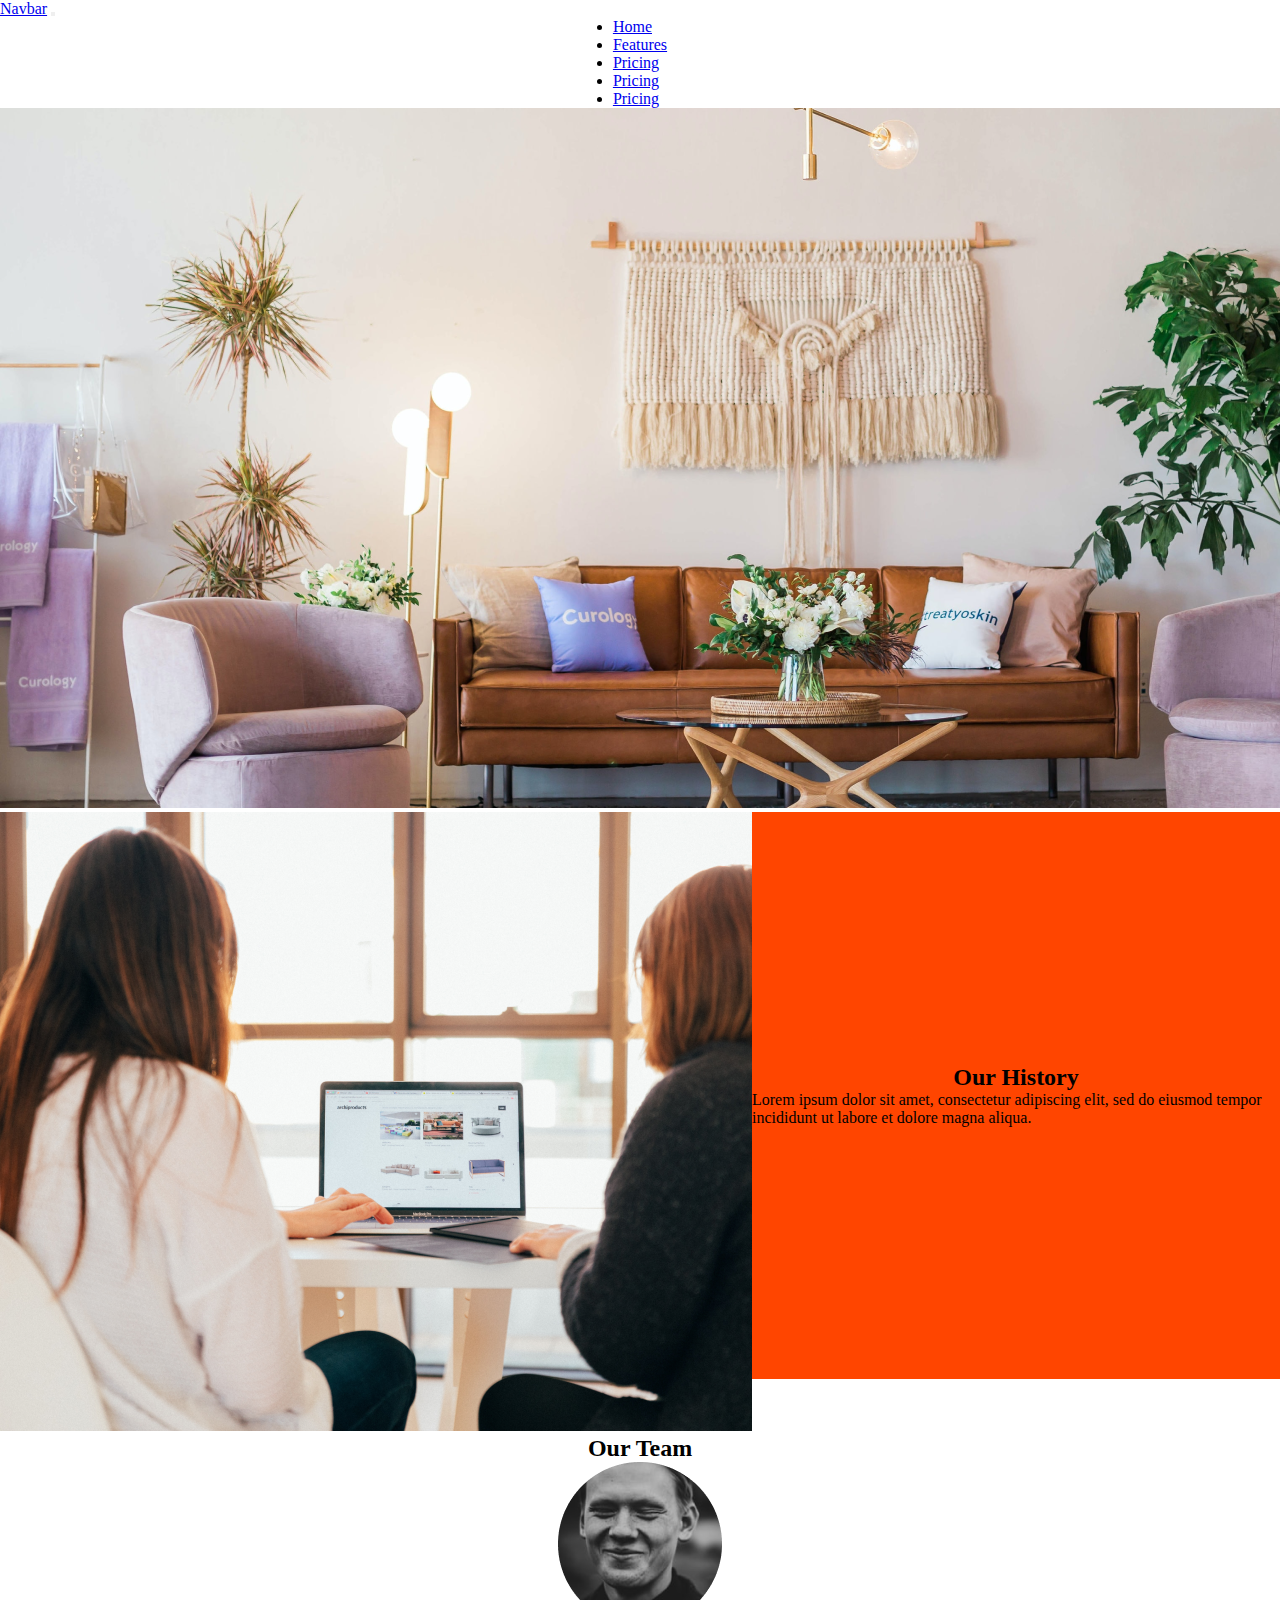
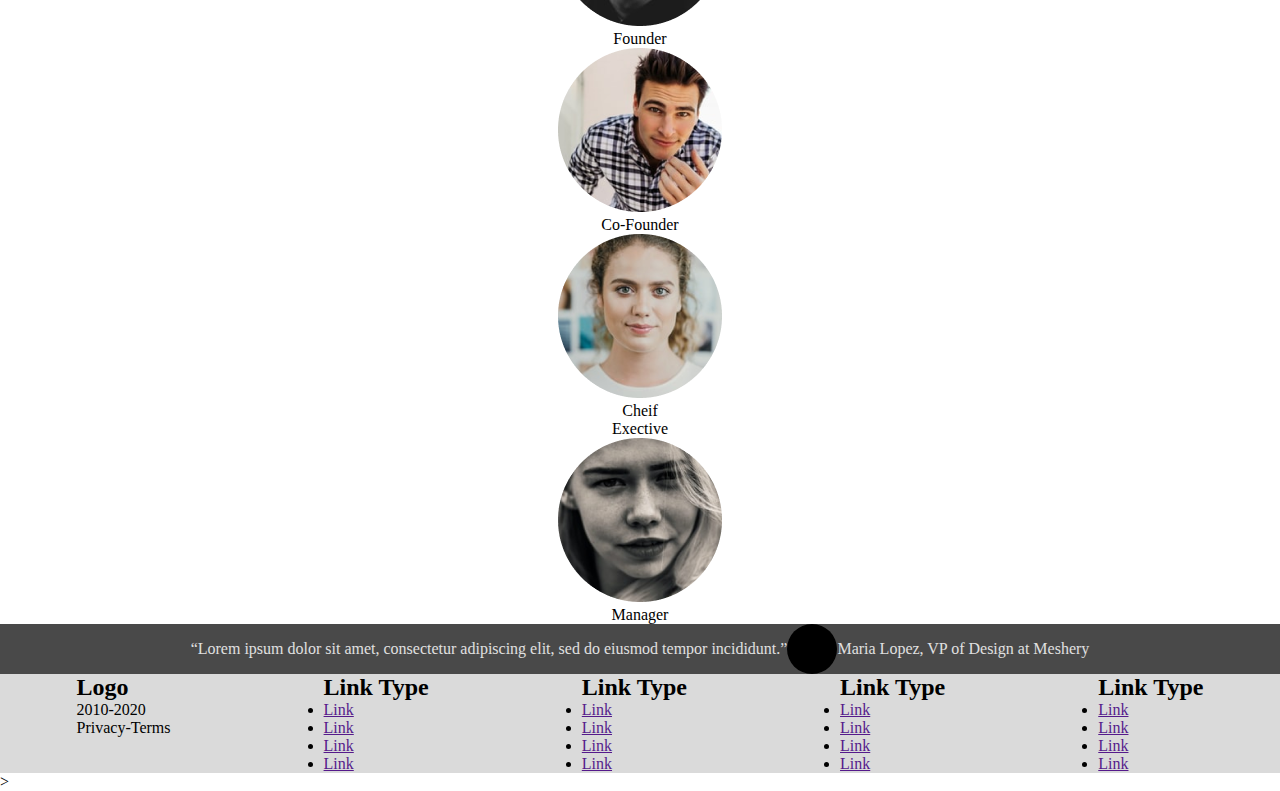
==== about.html @ 5b57bfc8 "about section work on progress" ====
<!DOCTYPE html>
<html lang="en">
  <head>
    <!-- Required meta tags -->
    <meta charset="utf-8" />
    <meta name="viewport" content="width=device-width, initial-scale=1" />

    <!-- Bootstrap CSS -->
    <link
      href="https://cdn.jsdelivr.net/npm/bootstrap@5.0.2/dist/css/bootstrap.min.css"
      rel="stylesheet"
      integrity="sha384-EVSTQN3/azprG1Anm3QDgpJLIm9Nao0Yz1ztcQTwFspd3yD65VohhpuuCOmLASjC"
      crossorigin="anonymous"
    />

    <!-----Custom Css---->
    <link rel="stylesheet" href="css/style.css" />

    <!-----carosel css-->
    <link rel="stylesheet" href="css/owl.carousel.css" />
    <link rel="stylesheet" href="css/owl.theme.green.css" />

    <title>Figma project</title>
  </head>
  <body>
    <!------Nav Bar----->
    <nav class="navbar navbar-expand-lg navbar-light bg-light">
      <div class="container-fluid">
        <a class="navbar-brand px-5" href="#">Navbar</a>
        <button
          class="navbar-toggler"
          type="button"
          data-bs-toggle="collapse"
          data-bs-target="#navbarNav"
          aria-controls="navbarNav"
          aria-expanded="false"
          aria-label="Toggle navigation"
        >
          <span class="navbar-toggler-icon"></span>
        </button>
        <div class="collapse navbar-collapse" id="navbarNav">
          <ul class="navbar-nav">
            <li class="nav-item px-2">
              <a class="nav-link active" aria-current="page" href="#">Home</a>
            </li>
            <li class="nav-item px-2">
              <a class="nav-link active" href="#">Features</a>
            </li>
            <li class="nav-item px-2">
              <a class="nav-link active" href="#">Pricing</a>
            </li>

            <li class="nav-item px-5">
              <a class="nav-link active" href="#">Pricing</a>
            </li>

            <li class="nav-item px-2">
              <a class="nav-link active" href="#">Pricing</a>
            </li>
          </ul>
        </div>
      </div>
    </nav>

    <!-----Hero Section------>
    <section class="hero-section">
      <div class="container-fluid">
        <div class="row">
          <div class="hero-img">
            <img
              src="img/About/curology-6CJg-fOTYs4-unsplash 1.png"
              class="img-fluid"
            />
          </div>
        </div>
      </div>
    </section>

    <!--------About------>
    <section>
      <div class="container">
        <div class="row work-row pt-5">
          <div class="col-lg-6">
            <img
              src="/img/About/kobu-agency-7okkFhxrxNw-unsplash 1.png"
              class="img-fluid mb-3"
            />
            
          </div>

          <div class="col-lg-6">
            <div class="History-content">
                <h2>Our History</h2>
            <p>
                Lorem ipsum dolor sit amet, consectetur adipiscing elit, sed do eiusmod tempor incididunt ut labore et dolore magna aliqua.
            </p>
            </div>
            
          </div>

      </div>
    </section>

    <!-----Team Section------->
    <section class="Team-Section">
      <div class="container">
        <div class="row p-5 Team-row">
            <h2>Our Team</h2>
          <div class="col-md-2 squre-col">
            <div class="team">
                <img src="img/About/Ellipse 1.png">
             <p>Founder</p>
            </div>
          </div>

          <div class="col-md-2 squre-col">
            <div class="team">
                <img src="img/About/Ellipse 2.png">
              <p>Co-Founder</p>
            </div>
          </div>

          <div class="col-md-2 squre-col">
            <div class="team">
                <img src="img/About/Ellipse 3.png">
             <p>Cheif<br>Exective</p>
            </div>
          </div>

          <div class="col-md-2 squre-col">
            <div class="team">
                <img src="img/About/Ellipse 4.png">
              <p>Manager</p>
            </div>
          </div>
        </div>
      </div>
    </section>

    <!------Testimonials-------->
    <section class="testimonial-section">
        <div class="container">
            <div class="row testimonial-row p-4">
                <p>“Lorem ipsum dolor sit amet, consectetur adipiscing elit, sed do eiusmod tempor incididunt.”</p>

                <div class="circle-box"></div>

                <p class="pt-3">Maria Lopez, VP of Design at Meshery</p>
            </div>
        </div>
    </section>

    <!--------footer-------->
    <section class="footer-sec">
      <div class="container">
        <div class="row">
          <div class="footer-box p-4">
            <div class="col-lg-2">
              <h2>Logo</h2>
              <p>
                2010-2020
                <br />
                Privacy-Terms
              </p>
            </div>

            <div class="col-lg-2">
              <h2>Link Type</h2>
              <ul>
                <li><a href="">Link</a></li>
                <li><a href="">Link</a></li>
                <li><a href="">Link</a></li>
                <li><a href="">Link</a></li>
              </ul>
            </div>

            <div class="col-lg-2">
              <h2>Link Type</h2>
              <ul>
                <li><a href="">Link</a></li>
                <li><a href="">Link</a></li>
                <li><a href="">Link</a></li>
                <li><a href="">Link</a></li>
              </ul>
            </div>

            <div class="col-lg-2">
              <h2>Link Type</h2>
              <ul>
                <li><a href="">Link</a></li>
                <li><a href="">Link</a></li>
                <li><a href="">Link</a></li>
                <li><a href="">Link</a></li>
              </ul>
            </div>

            <div class="col-lg-2">
              <h2>Link Type</h2>
              <ul>
                <li><a href="">Link</a></li>
                <li><a href="">Link</a></li>
                <li><a href="">Link</a></li>
                <li><a href="">Link</a></li>
              </ul>
            </div>
          </div>
        </div>
      </div>
    </section>
    <!--------Portfolio Section--------->
    <section>
      <div class="container">
        <div class="row">
          <div class="col-lg-12"></div>
        </div>
      </div>
    </section>
    >

    <!-- Option 1: Bootstrap Bundle with Popper -->

    <script src="https://cdn.jsdelivr.net/npm/bootstrap@5.0.2/dist/js/bootstrap.bundle.min.js"></script>

    <script src="js/jquery.min.js"></script>
    <script src="js/owl.carousel.min.js"></script>
  </body>
</html>
---- css/style.css ----
*{
    margin: 0;
    padding: 0;
    box-sizing: border-box;
   
}

.navbar-collapse{
    display: flex;
    justify-content: space-around;
}

/*--------Hero Section------------*/
.hero-section{
    /*
    background-image: url(/img/hero/spacejoy-9M66C_w_ToM-unsplash\ 1.png);
    background-position: center;
    background-repeat: no-repeat;
    background-size: cover;
    height: 100vh;-----*/
}
.hero-btn{
    padding: 8px 25px;
    border-radius: 25px;
    background-color: black;
    color: white;
}
.hero-box{
    text-align: center;

}

/*------Latest work----------*/
.latest-heading{
    text-align: center;
}

/*-------Testimonial section-------*/
.testimonial-sec{
    background-color: #494949;
}
.testimonial-box{
    display: flex;
    justify-content: center;
    align-items:center ;
    flex-direction: column;
    color: #f6f6f6;
}

/*--------Contact----------*/
.contac-container{
    display: flex;
    justify-content: center;
    width: 100vw;
    height: 100vh;
}
.form-box{
   width: 50vw;
   height: 100vh;
}

.form-box h2{
    text-align: center;
}

.form-row{
   display: flex;
   justify-content: center;

}
.input-60{
    width: 59%;
    margin-left: -36px;
}
.text-area{
    width: 100%;
}
.form-btn{
    

}

/*-------footer Box--------*/
.footer-sec{
    background-color: #dadada;
}
.footer-box{
    display: flex;
    justify-content: space-around;
}


/*==========Portfolio Section===========*/
.trust-Section{
    background-color: #494949;
}
.circle{
    width: 50px;
    height: 50px;
    border-radius: 50%;
    background-color: black;
    color: #f6f6f6;
}
.work-row{
    display: flex;
}
    
/*==============Furniture====================*/
.sqare{
    width: 50px;
    height: 50px;
    border-radius: 10%;
    background-color:#b9b6b6;
    color: #f6f6f6;
    display: flex;
    justify-content: center;
    align-items: center;
}
.count-row{
    justify-content: center;
}
.squre-col{
    display: flex;
    justify-content: center;
}

/*==========About Section============*/
.History-content{
    display: flex;
    justify-content: center;
    align-items: center;
    flex-direction: column;
    height: 63vh;
    background-color: orangered;
}

.Team-row{
    justify-content: space-around;
    align-items: center;
}
.Team-row p{
    text-align: center;

}
.Team-row h2{
    text-align: center;
}

/*===========Testimonial Section==============*/
.testimonial-section{
    background-color: #494949;
}
.circle-box{
    width: 50px;
    height: 50px;
    border-radius: 50%;
    background-color: black;
    display: flex;
    justify-content: center;
    align-items: center;    
}
.testimonial-row{
    display: flex;
    justify-content: center;
    align-items: center;
}
.testimonial-row p{
    text-align: center;
    color: #e0e0e0;
}
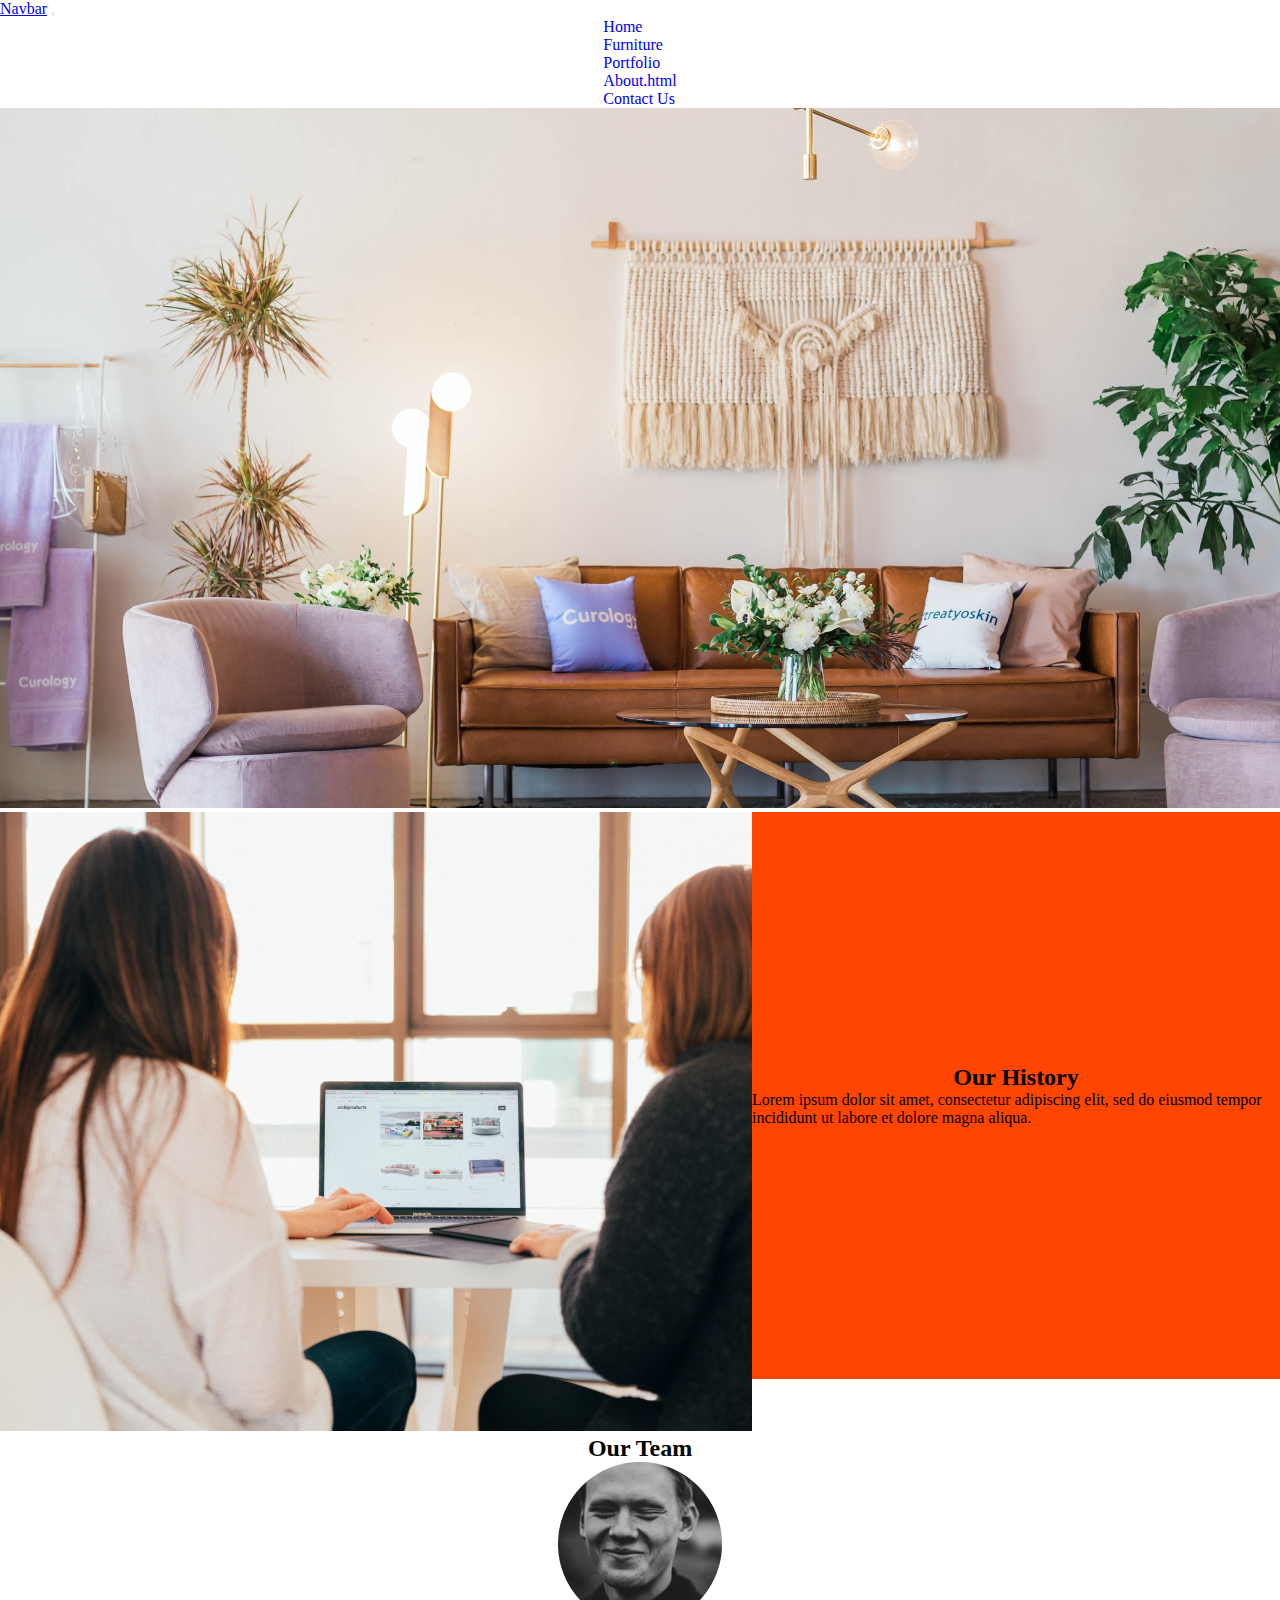
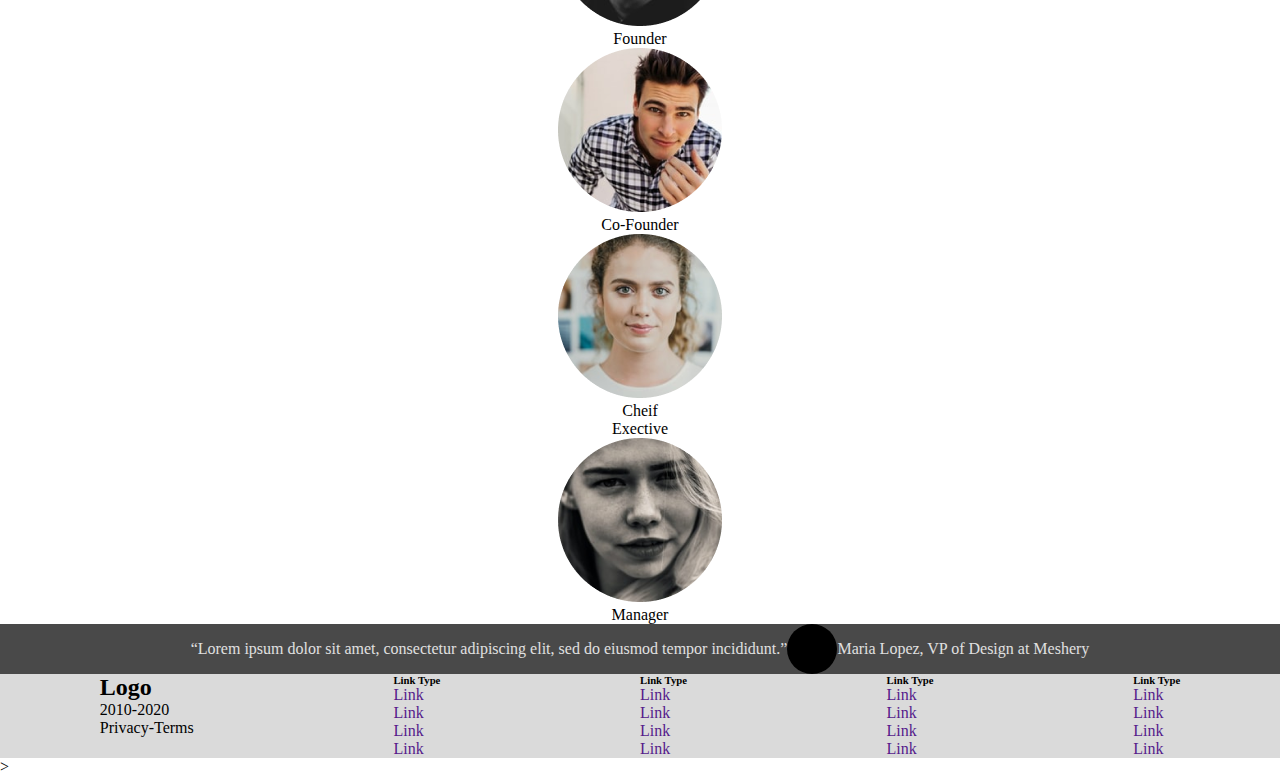
==== commit 47901226: "footer updated" ====
--- a/about.html
+++ b/about.html
@@ -44,18 +44,18 @@
               <a class="nav-link active" aria-current="page" href="#">Home</a>
             </li>
             <li class="nav-item px-2">
-              <a class="nav-link active" href="#">Features</a>
-            </li>
-            <li class="nav-item px-2">
-              <a class="nav-link active" href="#">Pricing</a>
-            </li>
-
-            <li class="nav-item px-5">
-              <a class="nav-link active" href="#">Pricing</a>
-            </li>
-
-            <li class="nav-item px-2">
-              <a class="nav-link active" href="#">Pricing</a>
+              <a class="nav-link active" href="#furnitur.html">Furniture</a>
+            </li>
+            <li class="nav-item px-2">
+              <a class="nav-link active" href="#portfolio.html">Portfolio</a>
+            </li>
+
+            <li class="nav-item px-2">
+              <a class="nav-link active" href="#">About.html</a>
+            </li>
+
+            <li class="nav-item px-2">
+              <a class="nav-link active" href="#Contact.html">Contact Us</a>
             </li>
           </ul>
         </div>
@@ -165,37 +165,37 @@
             </div>
 
             <div class="col-lg-2">
-              <h2>Link Type</h2>
-              <ul>
-                <li><a href="">Link</a></li>
-                <li><a href="">Link</a></li>
-                <li><a href="">Link</a></li>
-                <li><a href="">Link</a></li>
-              </ul>
-            </div>
-
-            <div class="col-lg-2">
-              <h2>Link Type</h2>
-              <ul>
-                <li><a href="">Link</a></li>
-                <li><a href="">Link</a></li>
-                <li><a href="">Link</a></li>
-                <li><a href="">Link</a></li>
-              </ul>
-            </div>
-
-            <div class="col-lg-2">
-              <h2>Link Type</h2>
-              <ul>
-                <li><a href="">Link</a></li>
-                <li><a href="">Link</a></li>
-                <li><a href="">Link</a></li>
-                <li><a href="">Link</a></li>
-              </ul>
-            </div>
-
-            <div class="col-lg-2">
-              <h2>Link Type</h2>
+              <h6>Link Type</h6>
+              <ul>
+                <li><a href="">Link</a></li>
+                <li><a href="">Link</a></li>
+                <li><a href="">Link</a></li>
+                <li><a href="">Link</a></li>
+              </ul>
+            </div>
+
+            <div class="col-lg-2">
+              <h6>Link Type</h6>
+              <ul>
+                <li><a href="">Link</a></li>
+                <li><a href="">Link</a></li>
+                <li><a href="">Link</a></li>
+                <li><a href="">Link</a></li>
+              </ul>
+            </div>
+
+            <div class="col-lg-2">
+              <h6>Link Type</h6>
+              <ul>
+                <li><a href="">Link</a></li>
+                <li><a href="">Link</a></li>
+                <li><a href="">Link</a></li>
+                <li><a href="">Link</a></li>
+              </ul>
+            </div>
+
+            <div class="col-lg-2">
+              <h6>Link Type</h6>
               <ul>
                 <li><a href="">Link</a></li>
                 <li><a href="">Link</a></li>
--- a/css/style.css
+++ b/css/style.css
@@ -3,6 +3,12 @@
     padding: 0;
     box-sizing: border-box;
    
+}
+ul{
+    list-style: none;
+}
+ul li a{
+    text-decoration: none;
 }
 
 .navbar-collapse{
@@ -167,4 +173,18 @@
 .testimonial-row p{
     text-align: center;
     color: #e0e0e0;
+}
+
+/*========Form Section=========*/
+.contact-box{
+    background: url(/img/contact-bg/contact.bg.png);
+    /*-
+ background-image: url(/img/contact-bg/contact.bg.png);--*/
+ background-repeat: no-repeat;
+ background-size: cover;
+ background-position: center;
+ height: 80vh;
+}
+.contact-row{
+    display: flex;
 }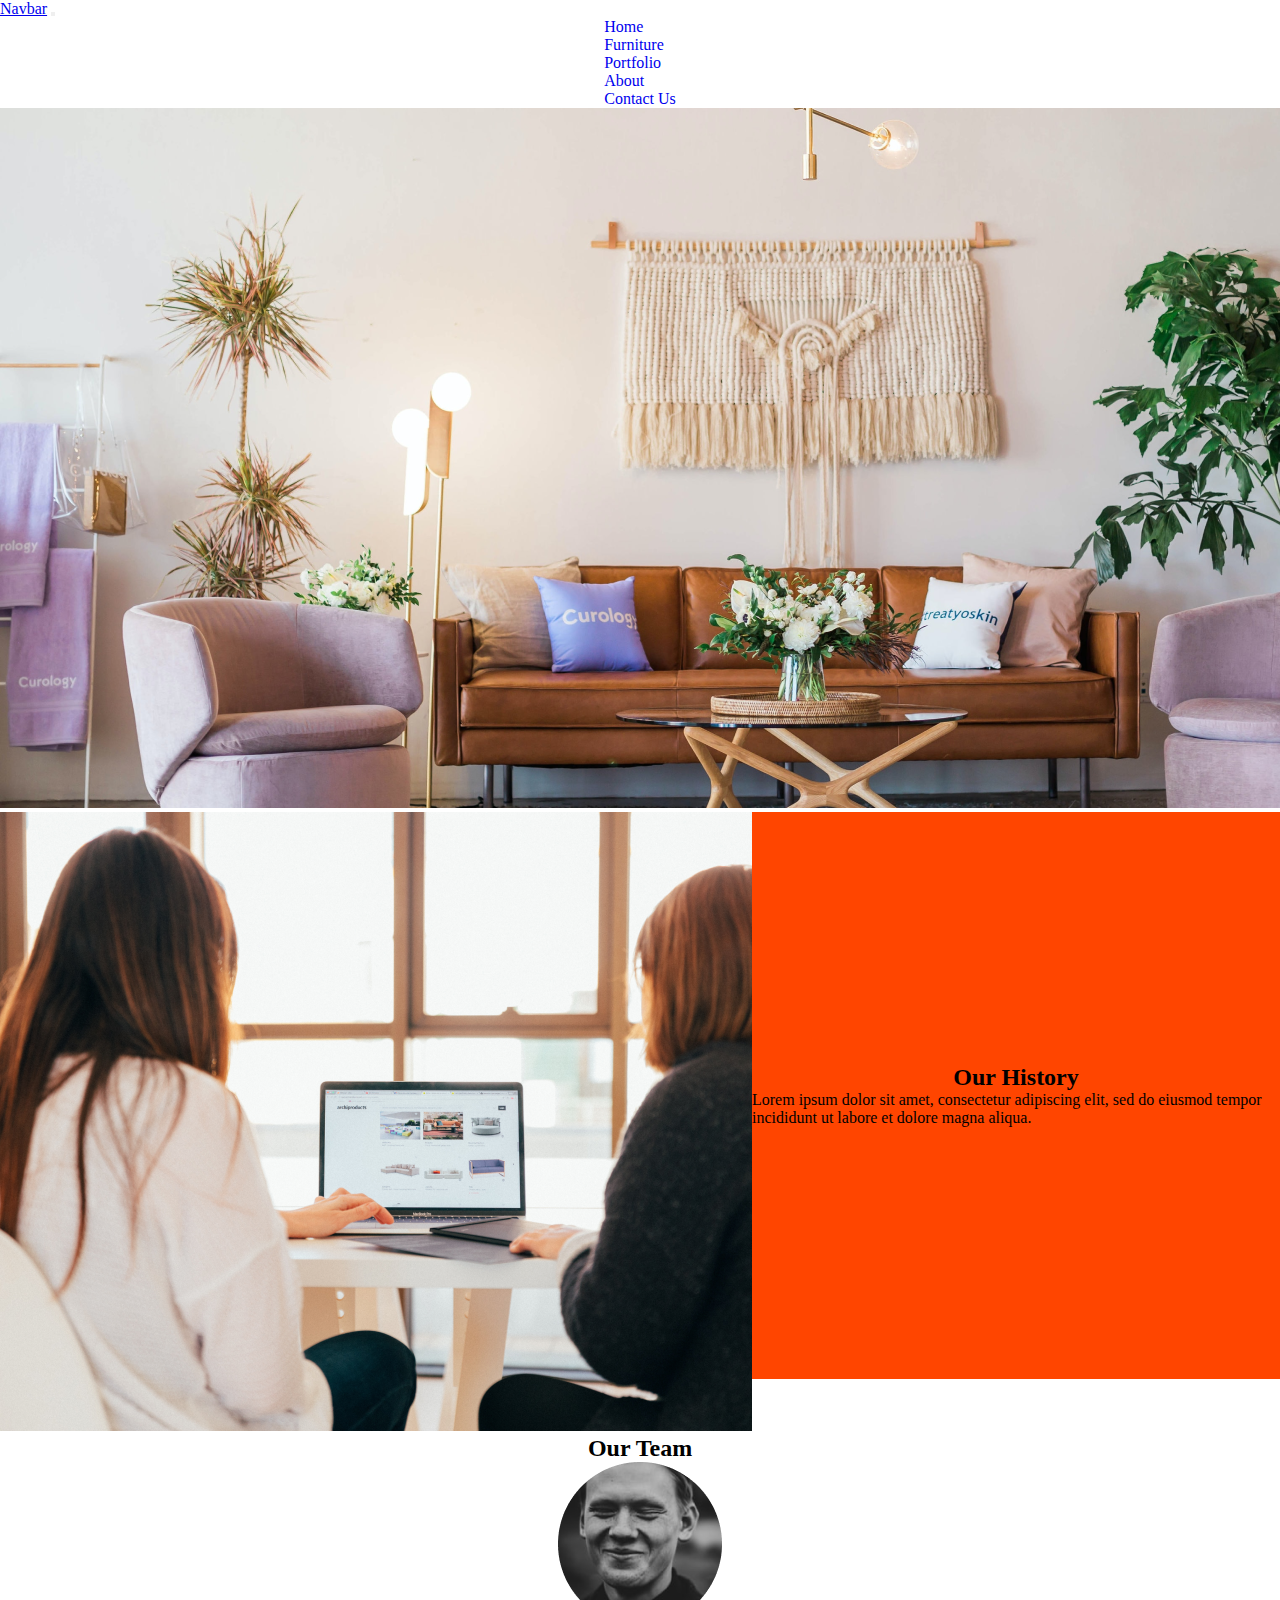
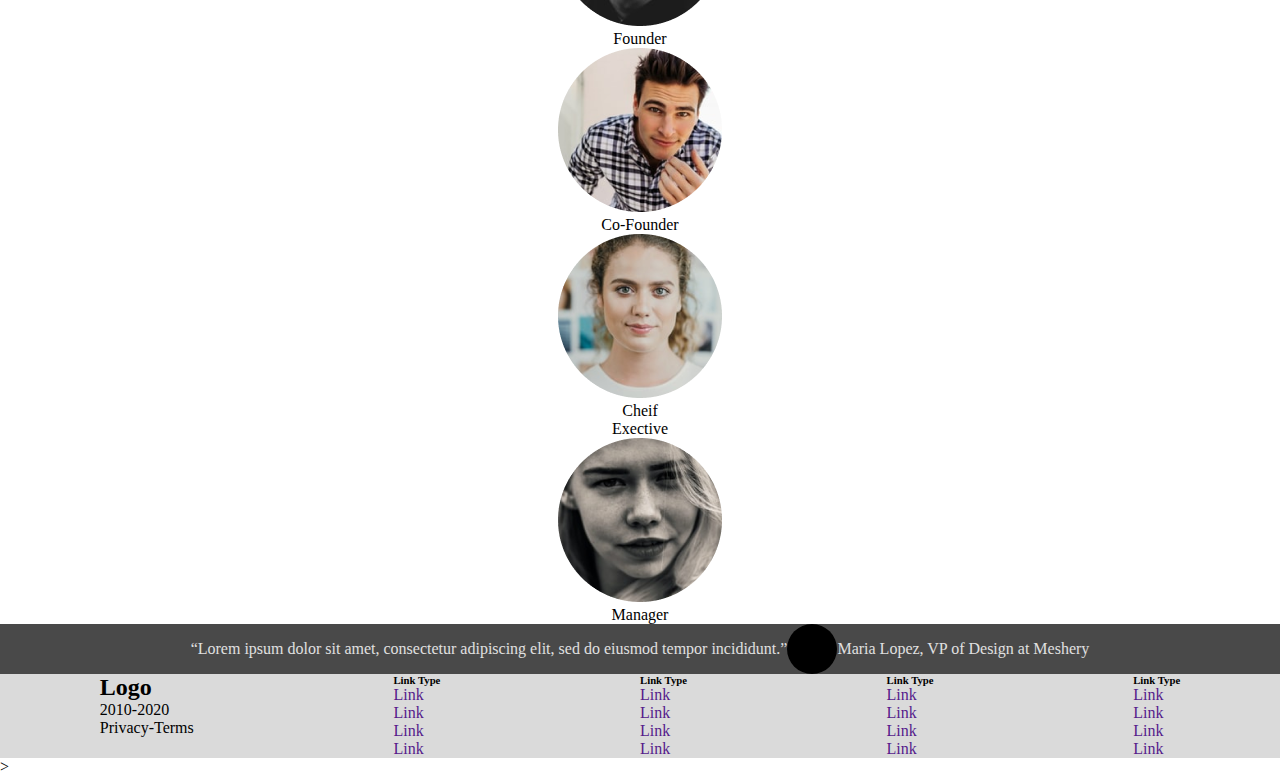
==== commit 6cf2f283: "Links updated" ====
--- a/about.html
+++ b/about.html
@@ -41,21 +41,21 @@
         <div class="collapse navbar-collapse" id="navbarNav">
           <ul class="navbar-nav">
             <li class="nav-item px-2">
-              <a class="nav-link active" aria-current="page" href="#">Home</a>
-            </li>
-            <li class="nav-item px-2">
-              <a class="nav-link active" href="#furnitur.html">Furniture</a>
-            </li>
-            <li class="nav-item px-2">
-              <a class="nav-link active" href="#portfolio.html">Portfolio</a>
-            </li>
-
-            <li class="nav-item px-2">
-              <a class="nav-link active" href="#">About.html</a>
-            </li>
-
-            <li class="nav-item px-2">
-              <a class="nav-link active" href="#Contact.html">Contact Us</a>
+              <a class="nav-link active" aria-current="page" href="index.html">Home</a>
+            </li>
+            <li class="nav-item px-2">
+              <a class="nav-link active" href="furniture.html">Furniture</a>
+            </li>
+            <li class="nav-item px-2">
+              <a class="nav-link active" href="portfolio.html">Portfolio</a>
+            </li>
+
+            <li class="nav-item px-2">
+              <a class="nav-link active" href="about.html">About</a>
+            </li>
+
+            <li class="nav-item px-2">
+              <a class="nav-link active" href="contact.html">Contact Us</a>
             </li>
           </ul>
         </div>
